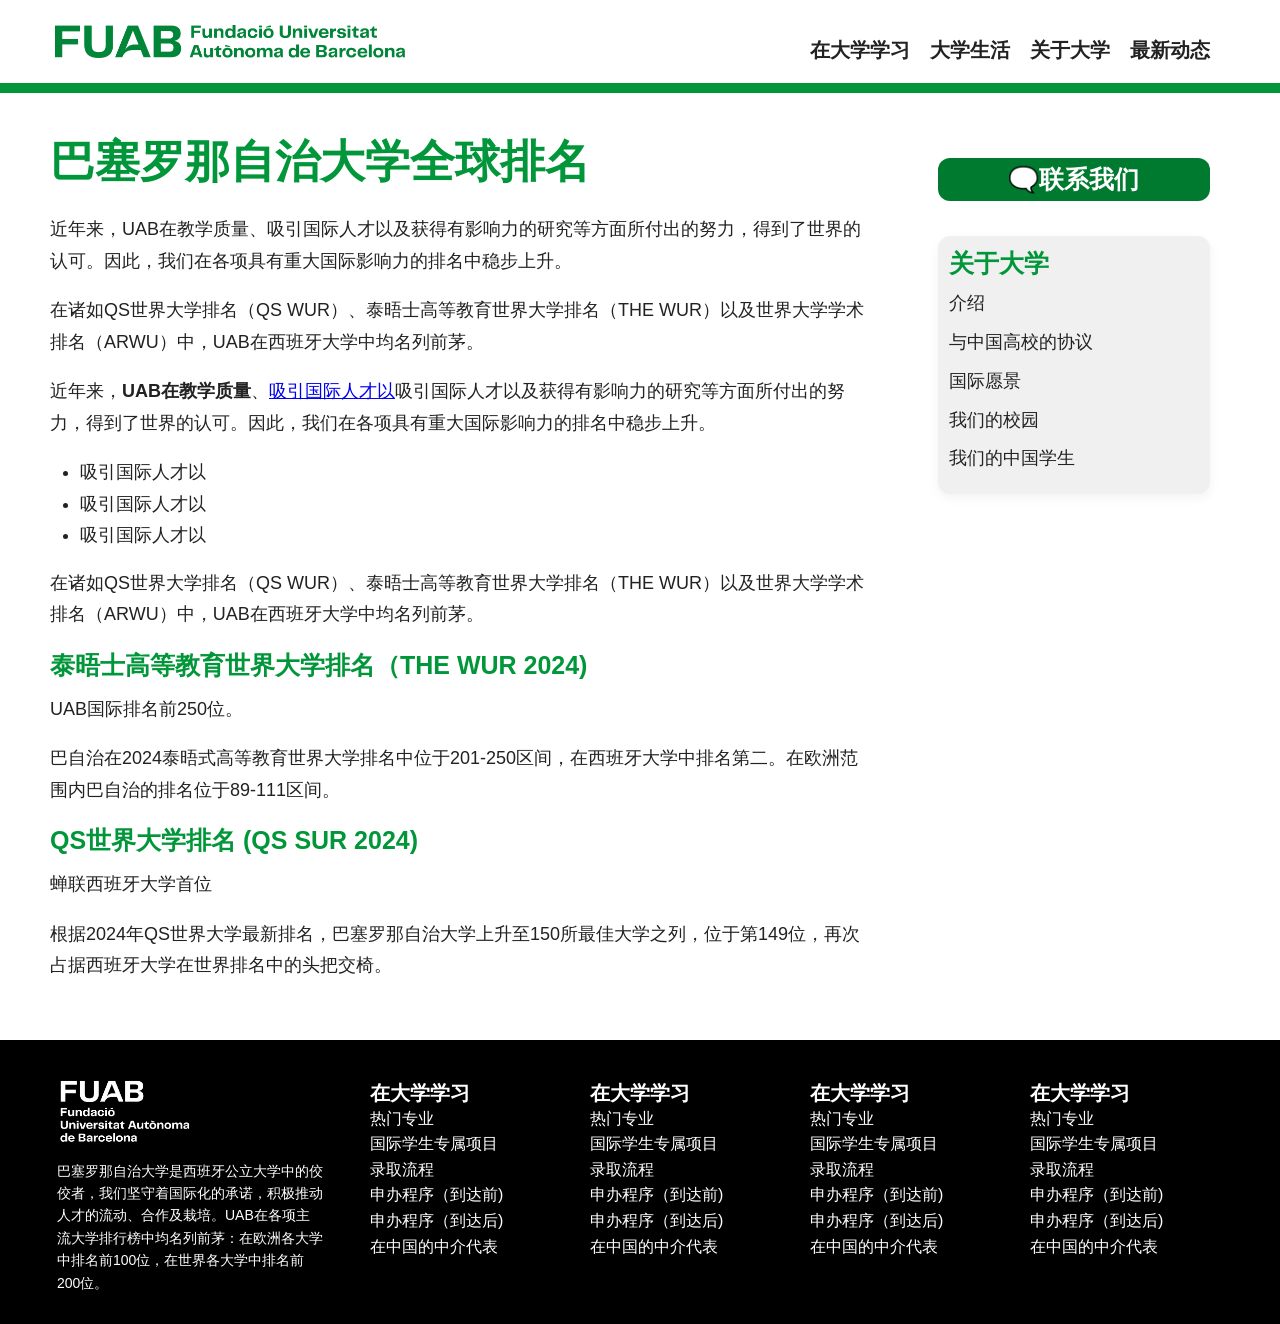
==== interior.html @ 6451da1d "Primer commit: web FUAB China Co-Authored-By: Claude Opus 5.5 <noreply@anthropic.com>" ====
<!DOCTYPE html>
<html lang="zh-Hans">
  <head>
    <meta charset="UTF-8">
    <meta name="viewport" content="width=device-width, initial-scale=1.0">
    <meta http-equiv="X-UA-Compatible" content="ie=edge">
    <title>巴塞罗那自治大学</title>
    <link rel="stylesheet" href="css/style.css">
  </head>
  <body>

    <header>
        <div class="logo-fuab">
            <img class="logo-verd" src="img/logo-fuab.png" alt="FUAB · Fundació Universitat Autònoma de Barcelona">
            <img class="logo-blanc" src="img/logo-fuab-blanc.png" alt="FUAB · Fundació Universitat Autònoma de Barcelona">
            <button type="button" class="icona-menu" id="icona-burger" aria-label="菜单" aria-expanded="false" aria-controls="menupral">
                <img class="menu-burger" src="img/menu.svg" alt="">
            </button>    
        </div>
        <nav id="menupral">
            <ul>
                <li class="puntprincipal">
                    <button type="button" class="titol-puntprincipal" aria-expanded="false">在大学学习</button>
                    <ul class="menusecundari">
                        <li>热门专业</li>
                    </ul>
                </li>
                <li class="puntprincipal">
                    <button type="button" class="titol-puntprincipal" aria-expanded="false">大学生活</button>
                    <ul class="menusecundari">
                        <li>热门专业</li>
                    </ul>
                </li>
                <li class="puntprincipal">关于大学</li>
                <li class="puntprincipal">最新动态</li>
            </ul>
        </nav>
    </header>
<div class="separador">&nbsp;</div>
<div id="interior-principal">
    <div id="contingut">
        <h1>巴塞罗那自治大学全球排名</h1>
        <p>近年来，UAB在教学质量、吸引国际人才以及获得有影响力的研究等方面所付出的努力，得到了世界的认可。因此，我们在各项具有重大国际影响力的排名中稳步上升。</p>   
        <p>在诸如QS世界大学排名（QS WUR）、泰晤士高等教育世界大学排名（THE WUR）以及世界大学学术排名（ARWU）中，UAB在西班牙大学中均名列前茅。</p>

        <p>近年来，<b>UAB在教学质量</b>、<a href="#">吸引国际人才以</a>吸引国际人才以及获得有影响力的研究等方面所付出的努力，得到了世界的认可。因此，我们在各项具有重大国际影响力的排名中稳步上升。</p>
        <ul>
            <li>吸引国际人才以</li>
            <li>吸引国际人才以</li>
            <li>吸引国际人才以</li>
        </ul>
        <p>在诸如QS世界大学排名（QS WUR）、泰晤士高等教育世界大学排名（THE WUR）以及世界大学学术排名（ARWU）中，UAB在西班牙大学中均名列前茅。</p>

        <h2>泰晤士高等教育世界大学排名（THE WUR 2024)</h2>
        <p>UAB国际排名前250位。</p>
        <p>巴自治在2024泰晤式高等教育世界大学排名中位于201-250区间，在西班牙大学中排名第二。在欧洲范围内巴自治的排名位于89-111区间。</p>

        <h2>QS世界大学排名 (QS SUR 2024)</h2>
        <p>蝉联西班牙大学首位</p>
        <p>根据2024年QS世界大学最新排名，巴塞罗那自治大学上升至150所最佳大学之列，位于第149位，再次占据西班牙大学在世界排名中的头把交椅。</p>


 
    </div>
    <button type="button" id="menulateral-desplegable" aria-expanded="false" aria-controls="menulateral">了解更多</button>
    <div id="menulateral">
        <div id="menulateral-principal">
            <button type="button" id="tancalateral" aria-label="关闭">×</button>
            <h2>关于大学</h2>
            <ul>
                <li>介绍</li>
                <li>与中国高校的协议</li>
                <li>国际愿景</li>
                <li>我们的校园</li>
                <li>我们的中国学生</li>
            </ul>
        </div>
        <div id="menulateral-contacta">
            <a href="#" class="contacta-boto">🗨️联系我们</a>
        </div>    
    </div>
</div>
    

    <footer>
        <div id="columnes-footer">
            <div class="columna-footer" id="columna-logo-footer"><img class="logo-footer" src="img/logo-fuab-2.png" alt="FUAB · Fundació Universitat Autònoma de Barcelona">
                <p>巴塞罗那自治大学是西班牙公立大学中的佼佼者，我们坚守着国际化的承诺，积极推动人才的流动、合作及栽培。UAB在各项主流大学排行榜中均名列前茅：在欧洲各大学中排名前100位，在世界各大学中排名前200位。</p>
                </div>
                <div class="columna-footer" id="elements-footer">
                    <div class="elem-footer">
                        <h3>在大学学习</h3>
                        <ul>
                            <li><a href="#">热门专业</a></li>
                            <li><a href="#">国际学生专属项目</a></li>
                            <li><a href="#">录取流程</a></li>
                            <li><a href="#">申办程序（到达前)</a></li>
                            <li><a href="#">申办程序（到达后)</a></li>
                            <li><a href="#">在中国的中介代表</a></li>
                        </ul>
                        
                    </div>
                    <div class="elem-footer">
                        <h3>在大学学习</h3>
                        <ul>
                            <li><a href="#">热门专业</a></li>
                            <li><a href="#">国际学生专属项目</a></li>
                            <li><a href="#">录取流程</a></li>
                            <li><a href="#">申办程序（到达前)</a></li>
                            <li><a href="#">申办程序（到达后)</a></li>
                            <li><a href="#">在中国的中介代表</a></li>
                        </ul>
                        
                    </div>
            
                    <div class="elem-footer">
                        <h3>在大学学习</h3>
                        <ul>
                            <li><a href="#">热门专业</a></li>
                            <li><a href="#">国际学生专属项目</a></li>
                            <li><a href="#">录取流程</a></li>
                            <li><a href="#">申办程序（到达前)</a></li>
                            <li><a href="#">申办程序（到达后)</a></li>
                            <li><a href="#">在中国的中介代表</a></li>
                        </ul>
                        
                    </div>
                    <div class="elem-footer">
                        <h3>在大学学习</h3>
                        <ul>
                            <li><a href="#">热门专业</a></li>
                            <li><a href="#">国际学生专属项目</a></li>
                            <li><a href="#">录取流程</a></li>
                            <li><a href="#">申办程序（到达前)</a></li>
                            <li><a href="#">申办程序（到达后)</a></li>
                            <li><a href="#">在中国的中介代表</a></li>
                        </ul>
                        
                    </div>
                </div>
        </div>
        
        

    </footer>
    <script src="js/index.js"></script>
  </body>
</html>
---- css/style.css ----
/* ==========================================================================
   FUAB China — full d'estil
   Mobile-first. Breakpoints: 768px (tauleta) · 1024px (escriptori)
   ========================================================================== */

/* --- 1. Variables ------------------------------------------------------- */
:root {
    /* Colors */
    --verd: #009639;            /* corporatiu: fons grans, títols, text gran */
    --verd-fosc: #007a2f;       /* botons amb text blanc (contrast 5,5:1) */
    --verd-hover: #005c23;
    --blanc: #fff;
    --negre: #000;
    --text: #222;
    --gris-fons: #f0f0f0;
    --gris-fons-clar: #f9f9f9;
    --gris-vora: #aaa;

    /* Mides i espais */
    --radi: 12px;
    --amplada-max: 1200px;
    --gutter: 1.6rem;
    --alcada-header: 70px;      /* posició dels menús laterals fixos */
    --vel-fosc: linear-gradient(rgba(0, 0, 0, 0.75), rgba(0, 0, 0, 0.5));
    --vel-clar: linear-gradient(rgba(255, 255, 255, 0.85), rgba(255, 255, 255, 0.65));

    /* Tipografia fluida: valor mòbil (400px) → valor escriptori (1280px) */
    --fs-text: clamp(1.6rem, 1.51rem + 0.23vw, 1.8rem);
    --fs-titol-bloc: clamp(2.2rem, 1.84rem + 0.91vw, 3rem);
    --fs-boto: clamp(2rem, 1.77rem + 0.57vw, 2.5rem);

    --transicio: 0.3s ease;
}

/* --- 2. Base ------------------------------------------------------------ */
*, *::before, *::after {
    margin: 0;
    padding: 0;
    box-sizing: border-box;
}

html { font-size: 62.5%; } /* 1rem = 10px */

body {
    font-family: -apple-system, BlinkMacSystemFont, "Segoe UI", Roboto, "Helvetica Neue",
                 "PingFang SC", "Microsoft YaHei", "Source Han Sans SC", "Noto Sans CJK SC", sans-serif;
    font-size: 1.6rem;
    line-height: 1.6;
    color: var(--text);
    background-color: var(--blanc);
}

h1, h2, h3 { line-height: 1.3; }

img { max-width: 100%; height: auto; }

button, input, select, textarea { font: inherit; }

/* Reset dels <button> perquè s'assemblin al text/icona que substitueixen */
button {
    background: none;
    border: 0;
    padding: 0;
    color: inherit;
    text-align: inherit;
    cursor: pointer;
}
.icona-menu { display: block; line-height: 0; }

/* Focus visible per a navegació amb teclat */
a:focus-visible,
button:focus-visible,
[tabindex]:focus-visible {
    outline: 3px solid var(--verd);
    outline-offset: 2px;
}

/* Botons */
.claim,
.contacta-boto {
    display: inline-block;
    background-color: var(--verd-fosc);
    color: var(--blanc);
    text-decoration: none;
    line-height: 1.3;
    transition: background-color var(--transicio);
}
.claim:hover,
.contacta-boto:hover { background-color: var(--verd-hover); }

.claim {
    font-size: var(--fs-boto);
    margin: 0.25em 0.5em 0.25em 0;
    padding: 0.5em;
    border-radius: 10px;
}

.contacta-boto {
    width: 100%;
    font-size: 2.5rem;
    font-weight: bold;
    text-align: center;
    border-radius: var(--radi);
    padding: 0.5rem;
}

/* --- 3. Capçalera i menú principal (mòbil) ------------------------------ */
header { display: flex; flex-direction: column; }

.logo-fuab {
    display: flex;
    justify-content: space-between;
    align-items: center;
    padding: 0.5rem;
    background-color: var(--verd);
}
.logo-verd { display: none; }
.logo-blanc { width: 70%; }
.icona-menu { text-align: right; }
.menu-burger { width: 30px; }

#menupral {
    max-height: 0;
    opacity: 0;
    overflow: hidden;
    padding: 0 0 0 1rem;
    border-bottom: 0 solid var(--verd);
    line-height: 1.3;
    background: url(../img/top-menu-mobil.svg) top center no-repeat;
    transition: max-height var(--transicio), opacity var(--transicio),
                padding var(--transicio), border-bottom-width var(--transicio);
}
#menupral.visible {
    max-height: 600px;
    opacity: 1;
    padding-block: 1rem;
    border-bottom-width: 2px;
}
#menupral ul { list-style-type: none; }

li.puntprincipal {
    margin-bottom: 1em;
    font-size: 1.6rem;
    font-weight: bold;
}

.menusecundari {
    font-weight: 400;
    max-height: 0;
    opacity: 0;
    overflow: hidden;
    padding: 0 0 0 1em;
    transition: max-height 0.4s ease, opacity var(--transicio), padding var(--transicio);
}
.puntprincipal.obert .menusecundari {
    max-height: 30em;           /* prou alt per a submenús llargs */
    opacity: 1;
    padding-block: 0.5em;
}

.separador { display: none; }

/* --- 4. Portada --------------------------------------------------------- */
#header-main {
    min-height: 50vh;
    display: flex;
    flex-direction: column;
    justify-content: center;
    align-items: center;
    padding: 2rem;
    text-align: left;
    background: var(--vel-fosc), url(../img/prova-estdiants-cn.jpg) top center / cover no-repeat;
}

#lema-portada {
    width: 90%;
    display: flex;
    flex-direction: column;
    color: var(--blanc);
}
#lema-portada h1 { font-size: clamp(3.75rem, 3.18rem + 1.42vw, 5rem); }
#lema-portada h2 { font-size: clamp(2rem, 1.32rem + 1.7vw, 3.5rem); }
#lema-portada p  { font-size: clamp(1.6rem, 1.42rem + 0.45vw, 2rem); padding-top: 1em; }

/* Blocs destacats */
.bloc-portada {
    display: flex;
    padding: 1rem var(--gutter);
}
.bloc-portada h2 { font-size: var(--fs-titol-bloc); color: var(--verd); }

.imatge-quadrada {
    flex: 0 0 150px;
    width: 150px;
    height: 100px;
    overflow: hidden;
}
.imatge-quadrada img {
    display: block;
    width: 100%;
    height: 100%;
    object-fit: cover;
    object-position: center;
}

.destacat { padding-left: 1rem; }
.destacat p { font-size: var(--fs-text); }

/* Blocs amb imatge de fons */
#blocs-altres { display: flex; flex-direction: column; }

.bloc-formacio-mida,
.bloc-campus-uab {
    min-height: 20vh;
    display: flex;
    flex-direction: column;
    justify-content: center;
    align-items: center;
    padding: 2rem;
}
.bloc-formacio-mida {
    text-align: left;
    background: var(--vel-fosc), url(../img/classe.jpg) center / cover no-repeat;
}
.bloc-campus-uab {
    text-align: right;
    background: var(--vel-clar), url(../img/cconv.jpg) center / cover no-repeat;
}

.text-formacio-mida { color: var(--blanc); }
.text-formacio-mida h2,
.bloc-campus-elements h2 { font-size: 3rem; }
.bloc-campus-elements h2 { color: var(--verd); }
.text-formacio-mida p,
.bloc-campus-elements p { padding-block: 0.5em; font-size: var(--fs-text); }

/* --- 5. Pàgina interior ------------------------------------------------- */
#interior-principal { padding: var(--gutter); }

#contingut { width: 90%; }
#contingut h1 {
    color: var(--verd);
    font-size: clamp(3rem, 2.32rem + 1.7vw, 4.5rem);
    padding-bottom: 0.5em;
}
#contingut h2 {
    color: var(--verd);
    font-size: clamp(2rem, 1.77rem + 0.57vw, 2.5rem);
    padding-bottom: 0.5em;
}
#contingut p,
#contingut li { font-size: var(--fs-text); line-height: 1.75; }
#contingut p  { padding-bottom: 1em; }
#contingut ul { margin-left: 3rem; padding-bottom: 1em; }

/* Menú lateral: calaix fix a mòbil/tauleta */
#menulateral-desplegable {
    position: fixed;
    top: var(--alcada-header);
    right: 0;
    z-index: 500;
    padding: 1rem;
    font-size: 2.5rem;
    font-weight: bold;
    line-height: 1.3;
    color: var(--blanc);
    background-color: var(--verd);
    writing-mode: vertical-lr;
    text-orientation: upright;
    border-radius: var(--radi) 0 0 var(--radi);
}

#menulateral {
    position: fixed;
    top: var(--alcada-header);
    right: 0;
    z-index: 999;
    min-width: 250px;
    height: 60vh;
    overflow-y: auto;
    display: flex;
    flex-direction: column;
    padding: 2rem;
    background-color: var(--gris-fons-clar);
    border: 1px solid var(--gris-vora);
    border-radius: var(--radi) 0 0 var(--radi);
    /* Amagat fora de pantalla i fora de l'ordre de tabulació */
    transform: translateX(calc(100% + 2px));
    visibility: hidden;
    transition: transform var(--transicio), visibility 0s linear 0.3s;
}
#menulateral.actiu {
    transform: none;
    visibility: visible;
    transition-delay: 0s;
}
#menulateral ul { list-style-type: none; }
#menulateral h2 { font-size: 2rem; padding-bottom: 1rem; color: var(--verd); }
#menulateral li { font-size: 1.8rem; padding-bottom: 1rem; }

#tancalateral {
    position: absolute;
    top: 20px;
    right: 30px;
    font-size: 2rem;
    font-weight: bold;
    color: var(--verd);
}

#menulateral-contacta { width: 100%; padding: 1rem 0; text-align: center; }

/* --- 6. Peu ------------------------------------------------------------- */
footer { background-color: var(--negre); color: var(--blanc); }

#columnes-footer {
    display: flex;
    flex-direction: column;
    gap: 2rem;
    padding: 2rem var(--gutter);
}

.logo-footer { width: 150px; }
.columna-footer p { padding: 0 0.5em; font-size: 1.4rem; }

#elements-footer {
    display: grid;
    grid-template-columns: repeat(auto-fit, minmax(15rem, 1fr));
    gap: 2rem;
}
.elem-footer { padding: 1rem 0; }
.elem-footer h3 { font-size: 2rem; }
.elem-footer ul { font-size: 1.6rem; list-style-type: none; }
.elem-footer a { color: var(--blanc); text-decoration: none; }
.elem-footer a:hover { text-decoration: underline; }

/* ==========================================================================
   Tauleta (≥ 768px)
   ========================================================================== */
@media (min-width: 768px) {
    #blocs-portada,
    #blocs-altres,
    #columnes-footer {
        width: min(100% - 2 * var(--gutter), var(--amplada-max));
        margin: 3rem auto;
    }

    #blocs-portada {
        display: grid;
        grid-template-columns: repeat(3, 1fr);
        gap: 20px;
    }
    .bloc-portada { flex-direction: column; padding: 0; }
    .bloc-portada h2 { padding-block: 0.3em; }
    .imatge-quadrada { flex-basis: auto; width: 100%; height: 200px; }
    .destacat { padding: 0; }

    #blocs-altres { flex-direction: row; gap: 20px; }
    .bloc-formacio-mida,
    .bloc-campus-uab { flex: 1; }

    #columnes-footer {
        flex-direction: row;
        justify-content: space-between;
        margin-block: 0;
        padding-inline: 0;
    }
    #columna-logo-footer { flex: 0 0 30rem; padding: 1rem; }
    #elements-footer { flex: 1; padding: 1rem; }
}

/* ==========================================================================
   Escriptori (≥ 1024px)
   ========================================================================== */
@media (min-width: 1024px) {
    /* Capçalera */
    header {
        flex-direction: row;
        align-items: flex-end;
        justify-content: space-between;
        width: min(100% - 2 * var(--gutter), var(--amplada-max));
        margin: 1rem auto;
        padding: 1rem;
    }
    .logo-fuab { background-color: transparent; }
    .logo-blanc,
    .icona-menu { display: none; }
    .logo-verd { display: block; width: 350px; }

    #menupral,
    #menupral.visible {
        max-height: none;
        opacity: 1;
        overflow: visible;
        padding: 0 0 0 1rem;
        border-bottom-width: 0;
        background: none;
        text-align: right;
        transition: none;
    }
    #menupral ul { display: flex; }

    li.puntprincipal {
        position: relative;
        margin: 0 1em 0 0;
        font-size: 2rem;
    }
    .puntprincipal.obert { border-bottom: 2px solid var(--verd); }

    .menusecundari {
        position: absolute;
        top: 100%;
        left: 0;
        z-index: 1000;
        width: 200px;
        padding: 0;
        text-align: right;
        background-color: var(--blanc);
        visibility: hidden;
        transition: max-height 0.4s ease, opacity var(--transicio),
                    padding var(--transicio), visibility 0s linear 0.4s;
    }
    .puntprincipal.obert .menusecundari {
        max-height: 30em;
        opacity: 1;
        padding: 0.5em 0 0.5em 0.5em;
        visibility: visible;
        transition-delay: 0s;
    }

    .separador {
        display: block;
        height: 10px;
        overflow: hidden;
        background-color: var(--verd);
    }

    /* Portada */
    #lema-portada {
        max-width: var(--amplada-max);
        flex-direction: row;
        align-items: flex-start;
    }
    #lema-portada > div { padding-right: 5rem; }
    #lema-portada p { padding-top: 0; }

    /* Interior */
    #interior-principal {
        display: flex;
        gap: 20px;
        width: min(100% - 2 * var(--gutter), var(--amplada-max));
        margin: 3rem auto;
        padding: 1rem;
    }
    #contingut { flex: 3 1 0%; width: auto; padding-right: 3rem; }

    #menulateral-desplegable,
    #tancalateral { display: none; }

    #menulateral,
    #menulateral.actiu {
        position: static;
        flex: 1 1 0%;
        min-width: 0;
        height: auto;
        overflow: visible;
        padding: 2rem;
        background-color: transparent;
        border: 0;
        border-radius: 0;
        transform: none;
        visibility: visible;
        transition: none;
    }
    #menulateral-principal {
        order: 2;
        margin-top: 3rem;
        padding: 1rem;
        background-color: var(--gris-fons);
        border: 1px solid var(--gris-fons);
        border-radius: var(--radi);
        box-shadow: 0 4px 12px rgba(0, 0, 0, 0.05);
    }
    #menulateral-principal h2 { font-size: 2.5rem; }
    #menulateral-contacta { order: 1; padding: 0.5rem 0; }
}

/* Desplegables per hover només en dispositius amb ratolí */
@media (min-width: 1024px) and (hover: hover) {
    .puntprincipal:has(.menusecundari):is(:hover, :focus-within) {
        border-bottom: 2px solid var(--verd);
    }
    .puntprincipal:is(:hover, :focus-within) .menusecundari {
        max-height: 30em;
        opacity: 1;
        padding: 0.5em 0 0.5em 0.5em;
        visibility: visible;
        transition-delay: 0s;
    }
}

/* ==========================================================================
   Preferències de l'usuari
   ========================================================================== */
@media (prefers-reduced-motion: reduce) {
    *, *::before, *::after {
        transition-duration: 0s !important;
        transition-delay: 0s !important;
    }
}
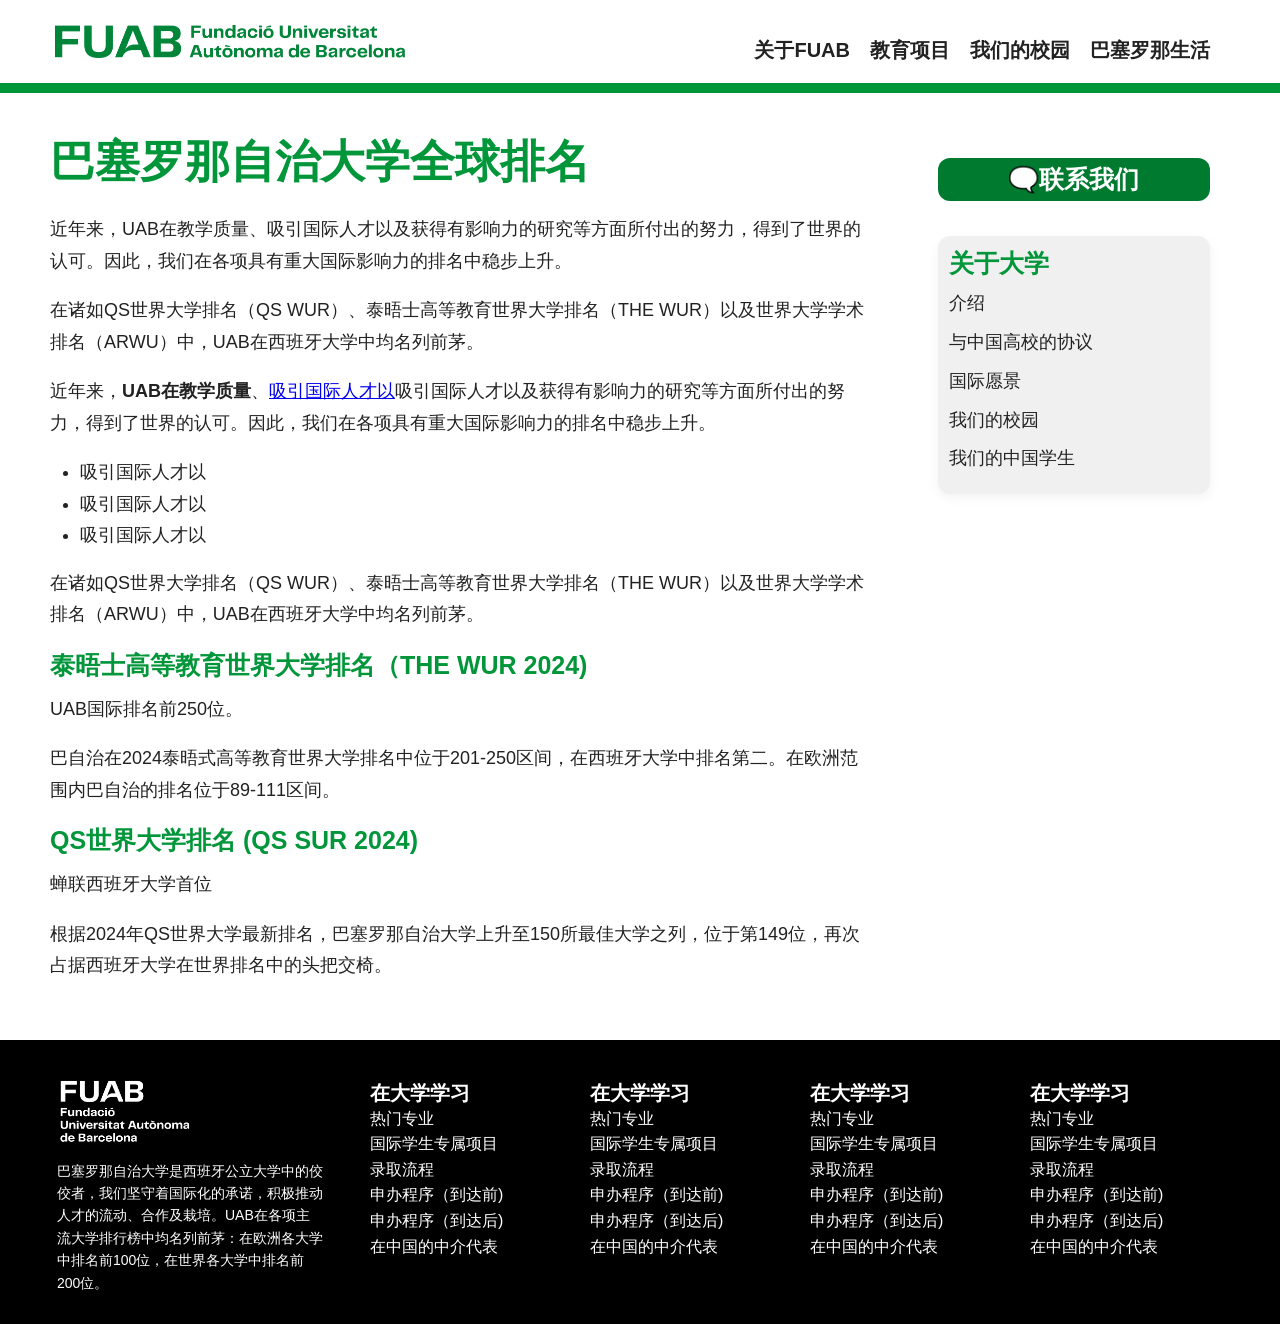
==== commit 32fe5613: "Nou menú principal i versió 0.2.0 - Menú principal a totes les pàgines: Sobre la FUAB, Programes edu" ====
--- a/interior.html
+++ b/interior.html
@@ -19,20 +19,19 @@
         </div>
         <nav id="menupral">
             <ul>
+                <li class="puntprincipal"><a href="#">关于FUAB</a></li>
                 <li class="puntprincipal">
-                    <button type="button" class="titol-puntprincipal" aria-expanded="false">在大学学习</button>
+                    <button type="button" class="titol-puntprincipal" aria-expanded="false">教育项目</button>
                     <ul class="menusecundari">
-                        <li>热门专业</li>
+                        <li><a href="#">旅游与酒店管理</a></li>
+                        <li><a href="#">在巴塞罗那学西班牙语</a></li>
+                        <li><a href="#">官方硕士</a></li>
+                        <li><a href="/studyabroad/">Study Abroad</a></li>
+                        <li><a href="#">定制项目</a></li>
                     </ul>
                 </li>
-                <li class="puntprincipal">
-                    <button type="button" class="titol-puntprincipal" aria-expanded="false">大学生活</button>
-                    <ul class="menusecundari">
-                        <li>热门专业</li>
-                    </ul>
-                </li>
-                <li class="puntprincipal">关于大学</li>
-                <li class="puntprincipal">最新动态</li>
+                <li class="puntprincipal"><a href="#">我们的校园</a></li>
+                <li class="puntprincipal"><a href="#">巴塞罗那生活</a></li>
             </ul>
         </nav>
     </header>
--- a/css/style.css
+++ b/css/style.css
@@ -137,6 +137,12 @@
     border-bottom-width: 2px;
 }
 #menupral ul { list-style-type: none; }
+#menupral a {
+    color: inherit;
+    text-decoration: none;
+}
+#menupral a:hover,
+#menupral a[aria-current="page"] { color: var(--verd-fosc); }
 
 li.puntprincipal {
     margin-bottom: 1em;
@@ -157,6 +163,8 @@
     opacity: 1;
     padding-block: 0.5em;
 }
+.menusecundari li + li { margin-top: 0.8rem; }   /* espai entre opcions (mòbil) */
+.menusecundari a { display: block; padding-block: 0.5em; }   /* àrea tàctil més gran */
 
 .separador { display: none; }
 
@@ -309,6 +317,507 @@
 
 #menulateral-contacta { width: 100%; padding: 1rem 0; text-align: center; }
 
+/* --- 5b. Landing Study Abroad ------------------------------------------- */
+#hero-studyabroad {
+    min-height: 60svh;
+    display: flex;
+    align-items: flex-end;
+    padding: 3rem var(--gutter);
+    /* Degradat només a la part baixa: el text es llegeix i la cara queda neta */
+    background:
+        linear-gradient(to top, rgba(0, 0, 0, 0.85) 0%, rgba(0, 0, 0, 0.5) 50%, rgba(0, 0, 0, 0) 85%),
+        url(../img/estudiantxines01.jpg) 45% 20% / cover no-repeat;
+}
+.hero-contingut {
+    width: min(100%, var(--amplada-max));
+    margin-inline: auto;
+    color: var(--blanc);
+}
+.hero-contingut h1 {
+    max-width: 14em;
+    font-size: clamp(3.2rem, 2.3rem + 2.25vw, 5.6rem);
+    line-height: 1.25;
+    text-shadow: 0 2px 12px rgba(0, 0, 0, 0.4);
+}
+.hero-punts {
+    max-width: 40em;
+    margin-top: 1.5rem;
+    list-style: none;
+    font-size: clamp(1.6rem, 1.42rem + 0.45vw, 2rem);
+    text-shadow: 0 1px 6px rgba(0, 0, 0, 0.5);
+}
+.hero-punts li {
+    position: relative;
+    padding-left: 1.4em;
+}
+.hero-punts li + li { margin-top: 0.4em; }
+.hero-punts li::before {        /* marca corporativa en lloc de la vinyeta */
+    content: "";
+    position: absolute;
+    left: 0;
+    top: 0.55em;
+    width: 0.6em;
+    height: 0.6em;
+    border-radius: 2px;
+    background-color: var(--verd);
+}
+
+/* Botó de contacte (variant del de la pàgina interior) */
+.contacta-boto--hero {
+    display: inline-flex;
+    align-items: center;
+    gap: 0.5em;
+    width: auto;
+    margin-top: 2.5rem;
+    padding: 0.6em 1.4em;
+    font-size: clamp(1.8rem, 1.62rem + 0.45vw, 2.2rem);
+    border-radius: 999px;
+    box-shadow: 0 4px 16px rgba(0, 0, 0, 0.3);
+    transition: background-color var(--transicio), transform var(--transicio);
+}
+.contacta-boto--hero:hover { transform: translateY(-2px); }
+.contacta-boto--hero:focus-visible {
+    outline: 3px solid var(--blanc);
+    outline-offset: 3px;
+}
+.icona-boto {
+    width: 1.1em;
+    height: 1.1em;
+    fill: currentColor;
+}
+
+/* Estructura comuna de les seccions */
+.seccio-landing { padding: 5rem var(--gutter); scroll-margin-top: 1rem; }
+.seccio-gris { background-color: var(--gris-fons-clar); }
+.seccio-interior { width: min(100%, var(--amplada-max)); margin-inline: auto; }
+.seccio-estreta { width: min(100%, 80rem); }
+
+.titol-seccio {
+    font-size: clamp(2.6rem, 2.1rem + 1.25vw, 3.8rem);
+    color: var(--verd);
+    text-align: center;
+}
+.titol-seccio::after {          /* filet curt sota el títol */
+    content: "";
+    display: block;
+    width: 4rem;
+    height: 4px;
+    margin: 1.2rem auto 0;
+    border-radius: 2px;
+    background-color: currentColor;
+}
+.intro-seccio {
+    max-width: 60rem;
+    margin: 1.5rem auto 0;
+    font-size: var(--fs-text);
+    text-align: center;
+}
+
+.graella {
+    display: grid;
+    gap: 2rem;
+    margin-top: 3.5rem;
+    list-style: none;
+}
+.graella-2 { grid-template-columns: repeat(auto-fit, minmax(min(100%, 36rem), 1fr)); }
+.graella-3 { grid-template-columns: repeat(auto-fit, minmax(min(100%, 28rem), 1fr)); }
+.graella-4 { grid-template-columns: repeat(auto-fit, minmax(min(100%, 22rem), 1fr)); }
+
+.graella h3 { font-size: 2.2rem; }
+.graella p  { font-size: var(--fs-text); }
+
+/* 1. Programes */
+.targeta-programa {
+    display: flex;
+    flex-direction: column;
+    overflow: hidden;
+    background-color: var(--blanc);
+    border-radius: var(--radi);
+    box-shadow: 0 4px 16px rgba(0, 0, 0, 0.08);
+}
+.programa-capcalera {
+    padding: 2.4rem 2rem;
+    color: var(--blanc);
+    background-color: var(--verd-fosc);
+}
+.programa-desig { font-size: var(--fs-text); line-height: 1.4; }
+.programa-desig span {          /* "我想……" com a avantítol */
+    display: block;
+    font-size: 0.85em;
+    opacity: 0.85;
+}
+.graella .programa-nom {
+    margin-top: 0.8rem;
+    font-size: clamp(2.6rem, 2.3rem + 0.75vw, 3.2rem);
+    letter-spacing: 0.01em;
+}
+.targeta-text {
+    flex: 1;
+    display: flex;
+    flex-direction: column;
+    gap: 2rem;
+    padding: 2rem;
+}
+
+/* Llista amb marques de verificació */
+.llista-check { list-style: none; }
+.llista-check li {
+    position: relative;
+    padding-left: 2.2em;
+    font-size: var(--fs-text);
+}
+.llista-check li + li { margin-top: 0.8em; }
+.llista-check li::before {
+    content: "";
+    position: absolute;
+    left: 0.25em;
+    top: 0.3em;
+    width: 0.45em;
+    height: 0.85em;
+    border: solid var(--verd);
+    border-width: 0 3px 3px 0;
+    transform: rotate(45deg);
+}
+.enllac-fletxa {
+    margin-top: auto;
+    font-weight: bold;
+    color: var(--verd-fosc);
+    text-decoration: none;
+}
+.enllac-fletxa::after { content: " →"; }
+.enllac-fletxa:hover { text-decoration: underline; }
+
+/* 2. Beneficis per programa */
+.benefici {
+    padding: 2.4rem 2rem;
+    background-color: var(--blanc);
+    border-top: 4px solid var(--verd);
+    border-radius: var(--radi);
+}
+.etiqueta-programa {            /* nom del programa en format píndola */
+    display: inline-block;
+    padding: 0.3em 1em;
+    font-size: 1.6rem;
+    color: var(--verd-fosc);
+    background-color: rgba(0, 150, 57, 0.1);
+    border-radius: 999px;
+}
+.llista-punts { margin-top: 1.8rem; list-style: none; }
+.llista-punts li {
+    position: relative;
+    padding-left: 1.6em;
+    font-size: var(--fs-text);
+}
+.llista-punts li + li {
+    margin-top: 1.2rem;
+    padding-top: 1.2rem;
+    border-top: 1px solid var(--gris-fons);
+}
+.llista-punts li::before {
+    content: "";
+    position: absolute;
+    left: 0;
+    top: 0.6em;
+    width: 0.55em;
+    height: 0.55em;
+    border-radius: 50%;
+    background-color: var(--verd);
+}
+.llista-punts li + li::before { top: calc(1.2rem + 0.6em); }
+
+/* 3. Estada: 7 elements; flex centrat perquè l'última fila quedi equilibrada */
+.llista-serveis {
+    display: flex;
+    flex-wrap: wrap;
+    justify-content: center;
+    gap: 2rem;
+    margin-top: 3.5rem;
+    list-style: none;
+}
+.llista-serveis li {
+    flex: 1 1 100%;
+    padding: 2rem;
+    background-color: var(--blanc);
+    border: 1px solid var(--gris-fons);
+    border-left: 4px solid var(--verd);
+    border-radius: var(--radi);
+}
+.llista-serveis h3 { margin-bottom: 0.5rem; font-size: 2.2rem; }
+.llista-serveis p  { font-size: var(--fs-text); }
+
+@media (min-width: 768px) {
+    .llista-serveis li { flex: 0 1 calc((100% - 2rem) / 2); }
+}
+@media (min-width: 1024px) {
+    .llista-serveis li { flex-basis: calc((100% - 3 * 2rem) / 4); }
+}
+
+/* 4. Camí: passos numerats */
+.passos {
+    display: grid;
+    gap: 2.5rem;
+    margin-top: 3.5rem;
+    list-style: none;
+    counter-reset: pas;
+}
+.passos li {
+    position: relative;
+    padding-left: 6rem;
+    counter-increment: pas;
+}
+.passos li::before {
+    content: counter(pas, decimal-leading-zero);   /* 01, 02… */
+    position: absolute;
+    left: 0;
+    top: 0;
+    display: grid;
+    place-items: center;
+    width: 4.4rem;
+    height: 4.4rem;
+    border-radius: 50%;
+    font-size: 1.8rem;
+    font-weight: bold;
+    color: var(--blanc);
+    background-color: var(--verd-fosc);
+}
+.passos h3 { font-size: 2.2rem; }
+.passos p  { font-size: var(--fs-text); }
+
+/* 5. Testimonis */
+.testimoni {
+    display: flex;
+    flex-direction: column;
+    align-items: center;
+    gap: 1.5rem;
+    padding: 3rem 2rem;
+    text-align: center;
+    background-color: var(--gris-fons-clar);
+    border-radius: var(--radi);
+}
+.testimoni img {
+    width: 9rem;
+    height: 9rem;
+    object-fit: cover;
+    border-radius: 50%;
+    border: 4px solid var(--verd);
+}
+.testimoni blockquote p { font-style: italic; }
+.testimoni figcaption { font-size: 1.5rem; color: #555; }
+.testimoni figcaption strong { display: block; font-size: 1.8rem; color: var(--text); }
+
+/* 6. Bloc de contacte (reaprofitable a altres landings) */
+.seccio-contacta { color: var(--blanc); background-color: var(--verd-fosc); }
+.seccio-contacta .titol-seccio { color: var(--blanc); }
+
+/* Formulari (més ample) + WeChat; s'apilen a mòbil */
+.contacte-opcions {
+    display: grid;
+    gap: 2rem;
+    margin-top: 3.5rem;
+}
+@media (min-width: 900px) {
+    .contacte-opcions { grid-template-columns: 2fr 1fr; align-items: start; }
+}
+
+.contacte-form,
+.contacte-wechat {
+    padding: clamp(2rem, 1.5rem + 1.25vw, 3.2rem);
+    color: var(--text);
+    background-color: var(--blanc);
+    border-radius: var(--radi);
+    box-shadow: 0 4px 16px rgba(0, 0, 0, 0.15);
+}
+.contacte-titol {
+    display: flex;
+    align-items: center;
+    gap: 0.5em;
+    font-size: 2.4rem;
+    color: var(--verd-fosc);
+}
+.contacte-nota { margin-top: 0.4rem; font-size: 1.4rem; color: #555; }
+.obligatori { color: #c00; }
+
+.camp { margin-top: 2rem; }
+.camp label {
+    display: block;
+    margin-bottom: 0.6rem;
+    font-size: var(--fs-text);
+    font-weight: bold;
+}
+.camp input,
+.camp select,
+.camp textarea {
+    width: 100%;
+    padding: 1rem 1.2rem;
+    font-size: var(--fs-text);
+    color: var(--text);
+    background-color: var(--blanc);
+    border: 1px solid #767676;   /* contrast 4,5:1 sobre blanc */
+    border-radius: 8px;
+    transition: border-color var(--transicio), box-shadow var(--transicio);
+}
+.camp textarea { min-height: 12rem; resize: vertical; }
+.camp input:focus-visible,
+.camp select:focus-visible,
+.camp textarea:focus-visible {
+    outline: none;
+    border-color: var(--verd-fosc);
+    box-shadow: 0 0 0 3px rgba(0, 150, 57, 0.3);
+}
+/* Error només quan l'usuari ja ha interactuat amb el camp */
+.camp :user-invalid { border-color: #c00; }
+
+.contacte-enviar {
+    margin-top: 2.5rem;
+    padding: 0.8rem 1.6rem;
+    font-size: clamp(1.8rem, 1.62rem + 0.45vw, 2.2rem);
+}
+
+/* WeChat */
+.contacte-wechat { text-align: center; }
+.contacte-wechat .contacte-titol { justify-content: center; }
+.contacte-wechat .contacte-titol img { width: 1.2em; height: 1.2em; }
+.contacte-wechat p { margin-top: 1rem; font-size: var(--fs-text); }
+/* «Cerca a WeChat» (com la barra de 微信搜一搜): bloc de contacte i capa flotant */
+.wechat-cerca {
+    display: flex;
+    align-items: center;
+    justify-content: center;
+    gap: 0.5em;
+    padding: 0.6em 1em;
+    font-weight: bold;
+    color: var(--blanc);
+    background-color: var(--verd-fosc);   /* contrast AA amb text blanc */
+    border-radius: 8px;
+}
+.wechat-cerca svg { flex-shrink: 0; }
+.wechat-flotant .wechat-cerca {
+    padding: 0.5em 0.6em;
+    font-size: 1.4rem;
+    color: var(--verd-fosc);
+    background-color: var(--blanc);
+}
+
+.contacte-qr {
+    display: block;
+    width: min(100%, 22rem);
+    aspect-ratio: 1;
+    margin: 2rem auto 0;
+    padding: 1rem;
+    object-fit: contain;
+    background-color: var(--blanc);
+    border: 1px solid var(--gris-fons);
+    border-radius: 8px;
+}
+
+/* Capa flotant WeChat: amagada per defecte, visible a ≥1024px */
+.wechat-flotant { display: none; }
+@media (min-width: 1024px) {
+    .wechat-flotant {
+        position: fixed;
+        right: 8rem;
+        bottom: 0;
+        z-index: 400;               /* per sota del header i dels menús */
+        display: block;
+        width: min(250px, calc(100vw - 10rem));
+        padding: 1.2rem 2rem 2rem;
+        color: var(--blanc);
+        text-align: center;
+        background-color: var(--verd-fosc);   /* contrast AA amb text blanc */
+        border-radius: var(--radi) var(--radi) 0 0;   /* enganxada a baix */
+        box-shadow: 0 6px 20px rgba(0, 0, 0, 0.25);
+        transition: opacity var(--transicio), transform var(--transicio),
+                    padding var(--transicio), visibility 0s linear 0s;
+    }
+    .wechat-flotant.amagada {
+        opacity: 0;
+        visibility: hidden;
+        transform: translateY(1.5rem);
+        transition: opacity var(--transicio), transform var(--transicio),
+                    visibility 0s linear 0.3s;
+    }
+}
+.wechat-flotant-titol {
+    display: flex;
+    padding-inline: 2.4rem;   /* espai per al botó de plegar */
+    align-items: center;
+    justify-content: center;
+    gap: 0.5em;
+    font-size: 2rem;
+    color: var(--blanc);
+}
+.wechat-flotant-titol img { width: 1.2em; height: 1.2em; filter: invert(1); }
+
+/* Botó per plegar la capa: només en queda el títol, com una pestanya */
+.wechat-flotant-plega {
+    position: absolute;
+    top: 0.8rem;
+    right: 0.8rem;
+    display: grid;
+    place-items: center;
+    width: 3.2rem;
+    height: 3.2rem;
+    padding: 0;
+    color: var(--blanc);
+    background: transparent;
+    border: 0;
+    border-radius: 50%;
+    cursor: pointer;
+    transition: background-color var(--transicio);
+}
+.wechat-flotant-plega:hover { background-color: rgba(255, 255, 255, 0.15); }
+.wechat-flotant-plega:focus-visible { outline: 3px solid var(--blanc); outline-offset: 1px; }
+.wechat-flotant-plega svg { transition: transform var(--transicio); }
+.wechat-flotant.plegada .wechat-flotant-plega svg { transform: rotate(180deg); }
+
+/* Plegat animat amb grid (0fr ↔ 1fr) */
+.wechat-flotant-cos {
+    display: grid;
+    grid-template-rows: 1fr;
+    transition: grid-template-rows var(--transicio);
+}
+.wechat-flotant-cos > div { overflow: hidden; }
+.wechat-flotant.plegada .wechat-flotant-cos { grid-template-rows: 0fr; }
+.wechat-flotant.plegada { padding-bottom: 1.2rem; }
+.wechat-flotant.plegada .wechat-flotant-cos > div { visibility: hidden; transition: visibility 0s linear 0.3s; }
+.wechat-flotant p { margin-top: 0.8rem; font-size: 1.5rem; line-height: 1.4; }
+.wechat-flotant-qr {
+    display: block;
+    width: 16rem;
+    aspect-ratio: 1;
+    margin: 1.4rem auto 0;
+    padding: 0.8rem;
+    object-fit: contain;
+    background-color: var(--blanc);
+    border-radius: 8px;
+}
+
+/* 7. Preguntes freqüents */
+.faq { margin-top: 3rem; }
+.faq details { border-bottom: 1px solid #ddd; }
+.faq summary {
+    display: flex;
+    justify-content: space-between;
+    align-items: center;
+    gap: 1rem;
+    padding: 1.8rem 0;
+    font-size: clamp(1.7rem, 1.6rem + 0.25vw, 2rem);
+    font-weight: bold;
+    cursor: pointer;
+    list-style: none;
+}
+.faq summary::-webkit-details-marker { display: none; }
+.faq summary::after {
+    content: "+";
+    flex-shrink: 0;
+    font-size: 2.6rem;
+    line-height: 1;
+    color: var(--verd);
+}
+.faq details[open] summary::after { content: "−"; }
+.faq summary:hover { color: var(--verd-fosc); }
+.faq details p { padding-bottom: 1.8rem; font-size: var(--fs-text); }
+
 /* --- 6. Peu ------------------------------------------------------------- */
 footer { background-color: var(--negre); color: var(--blanc); }
 
@@ -397,7 +906,7 @@
         text-align: right;
         transition: none;
     }
-    #menupral ul { display: flex; }
+    #menupral > ul { display: flex; }   /* només el primer nivell en fila */
 
     li.puntprincipal {
         position: relative;
@@ -411,18 +920,21 @@
         top: 100%;
         left: 0;
         z-index: 1000;
-        width: 200px;
+        width: max-content;         /* cada opció en una sola línia */
+        min-width: 200px;
         padding: 0;
-        text-align: right;
+        text-align: left;
         background-color: var(--blanc);
         visibility: hidden;
         transition: max-height 0.4s ease, opacity var(--transicio),
                     padding var(--transicio), visibility 0s linear 0.4s;
     }
+    .menusecundari li + li { margin-top: 0.5rem; }  /* espai entre opcions */
+    .menusecundari a { padding-block: 0; }
     .puntprincipal.obert .menusecundari {
         max-height: 30em;
         opacity: 1;
-        padding: 0.5em 0 0.5em 0.5em;
+        padding: 1em 1.5em;
         visibility: visible;
         transition-delay: 0s;
     }
@@ -482,6 +994,25 @@
     }
     #menulateral-principal h2 { font-size: 2.5rem; }
     #menulateral-contacta { order: 1; padding: 0.5rem 0; }
+
+    /* Landing Study Abroad */
+    #hero-studyabroad { min-height: 75svh; padding-block: 6rem; }
+    .seccio-landing { padding-block: 8rem; }
+
+    /* Camí: els passos en horitzontal, units per una línia */
+    .passos { grid-template-columns: repeat(6, 1fr); gap: 2rem; }
+    .passos li { padding: 6.5rem 0 0; text-align: center; }
+    .passos li::before { left: 50%; transform: translateX(-50%); }
+    .passos li:not(:last-child)::after {
+        content: "";
+        position: absolute;
+        top: 2.1rem;
+        left: calc(50% + 3rem);
+        width: calc(100% - 4rem);
+        height: 2px;
+        background-color: var(--verd);
+        opacity: 0.4;
+    }
 }
 
 /* Desplegables per hover només en dispositius amb ratolí */
@@ -492,7 +1023,7 @@
     .puntprincipal:is(:hover, :focus-within) .menusecundari {
         max-height: 30em;
         opacity: 1;
-        padding: 0.5em 0 0.5em 0.5em;
+        padding: 1em 1.5em;
         visibility: visible;
         transition-delay: 0s;
     }
